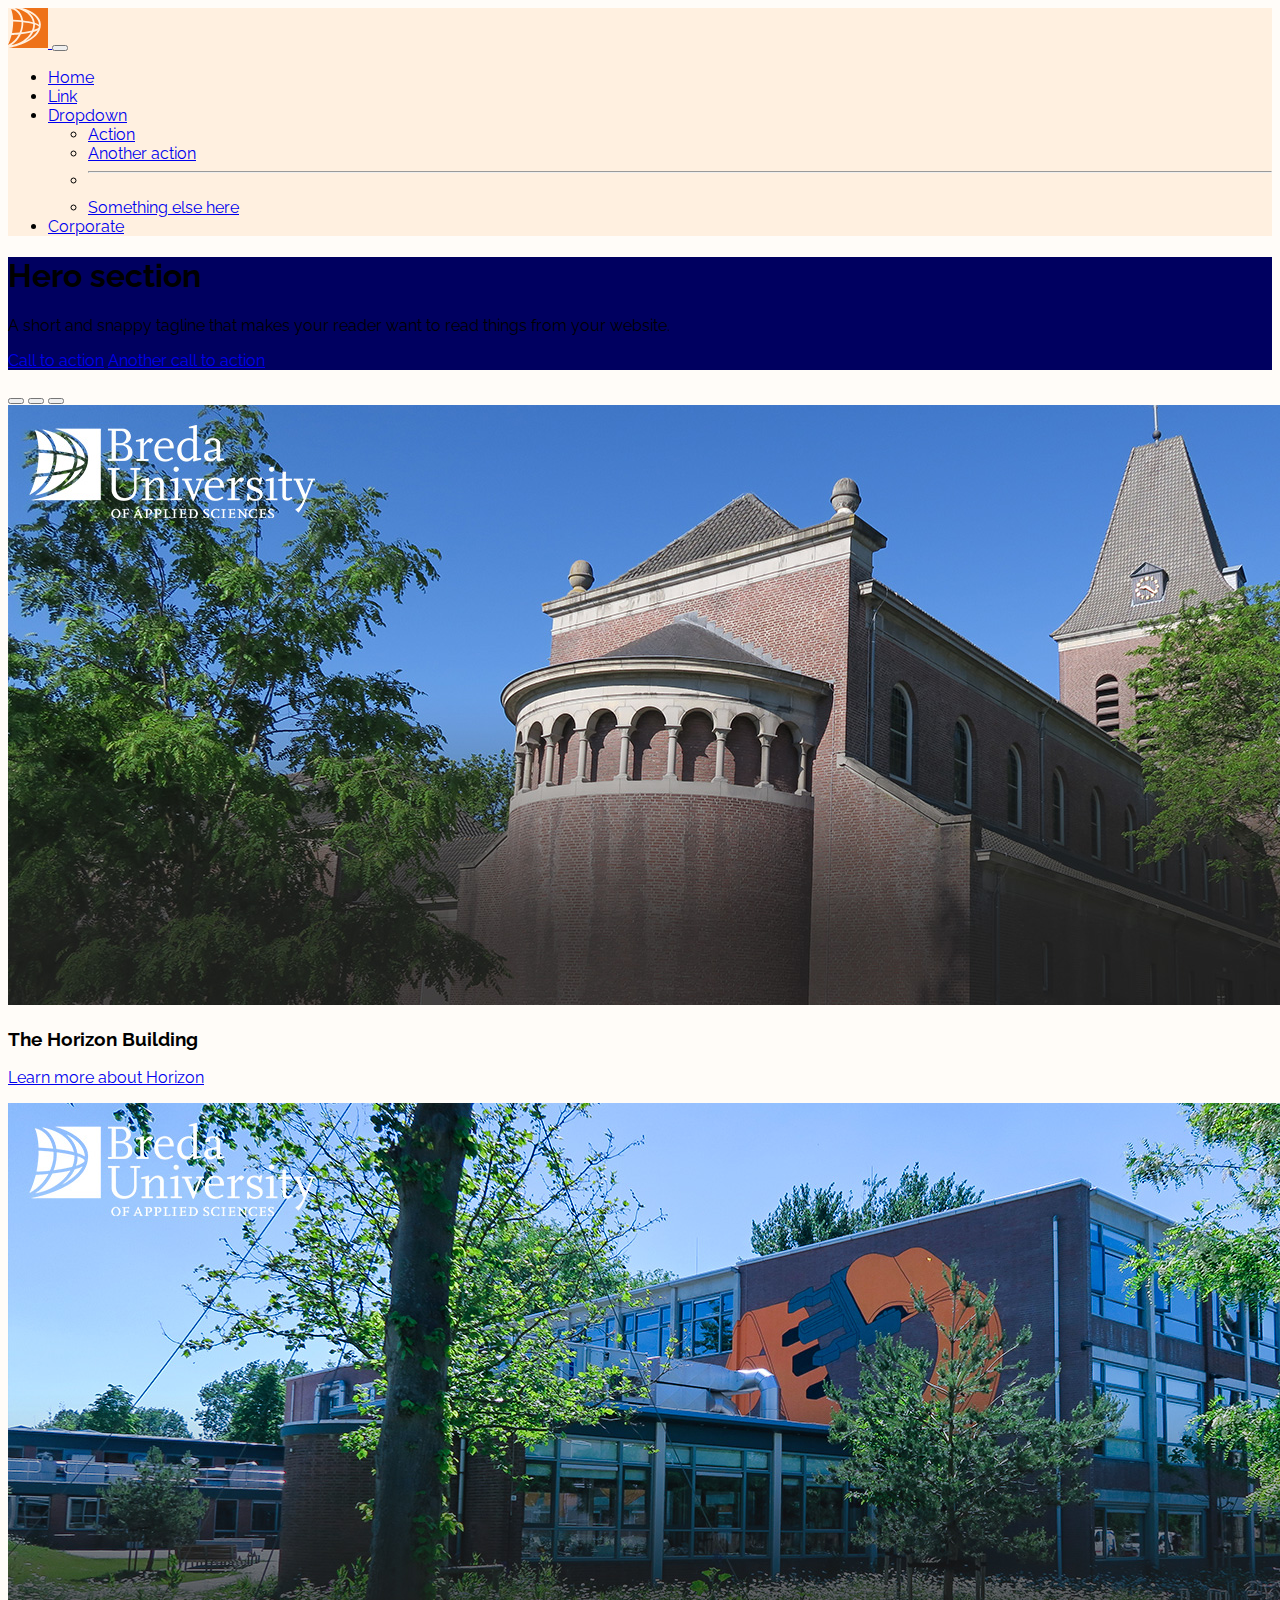
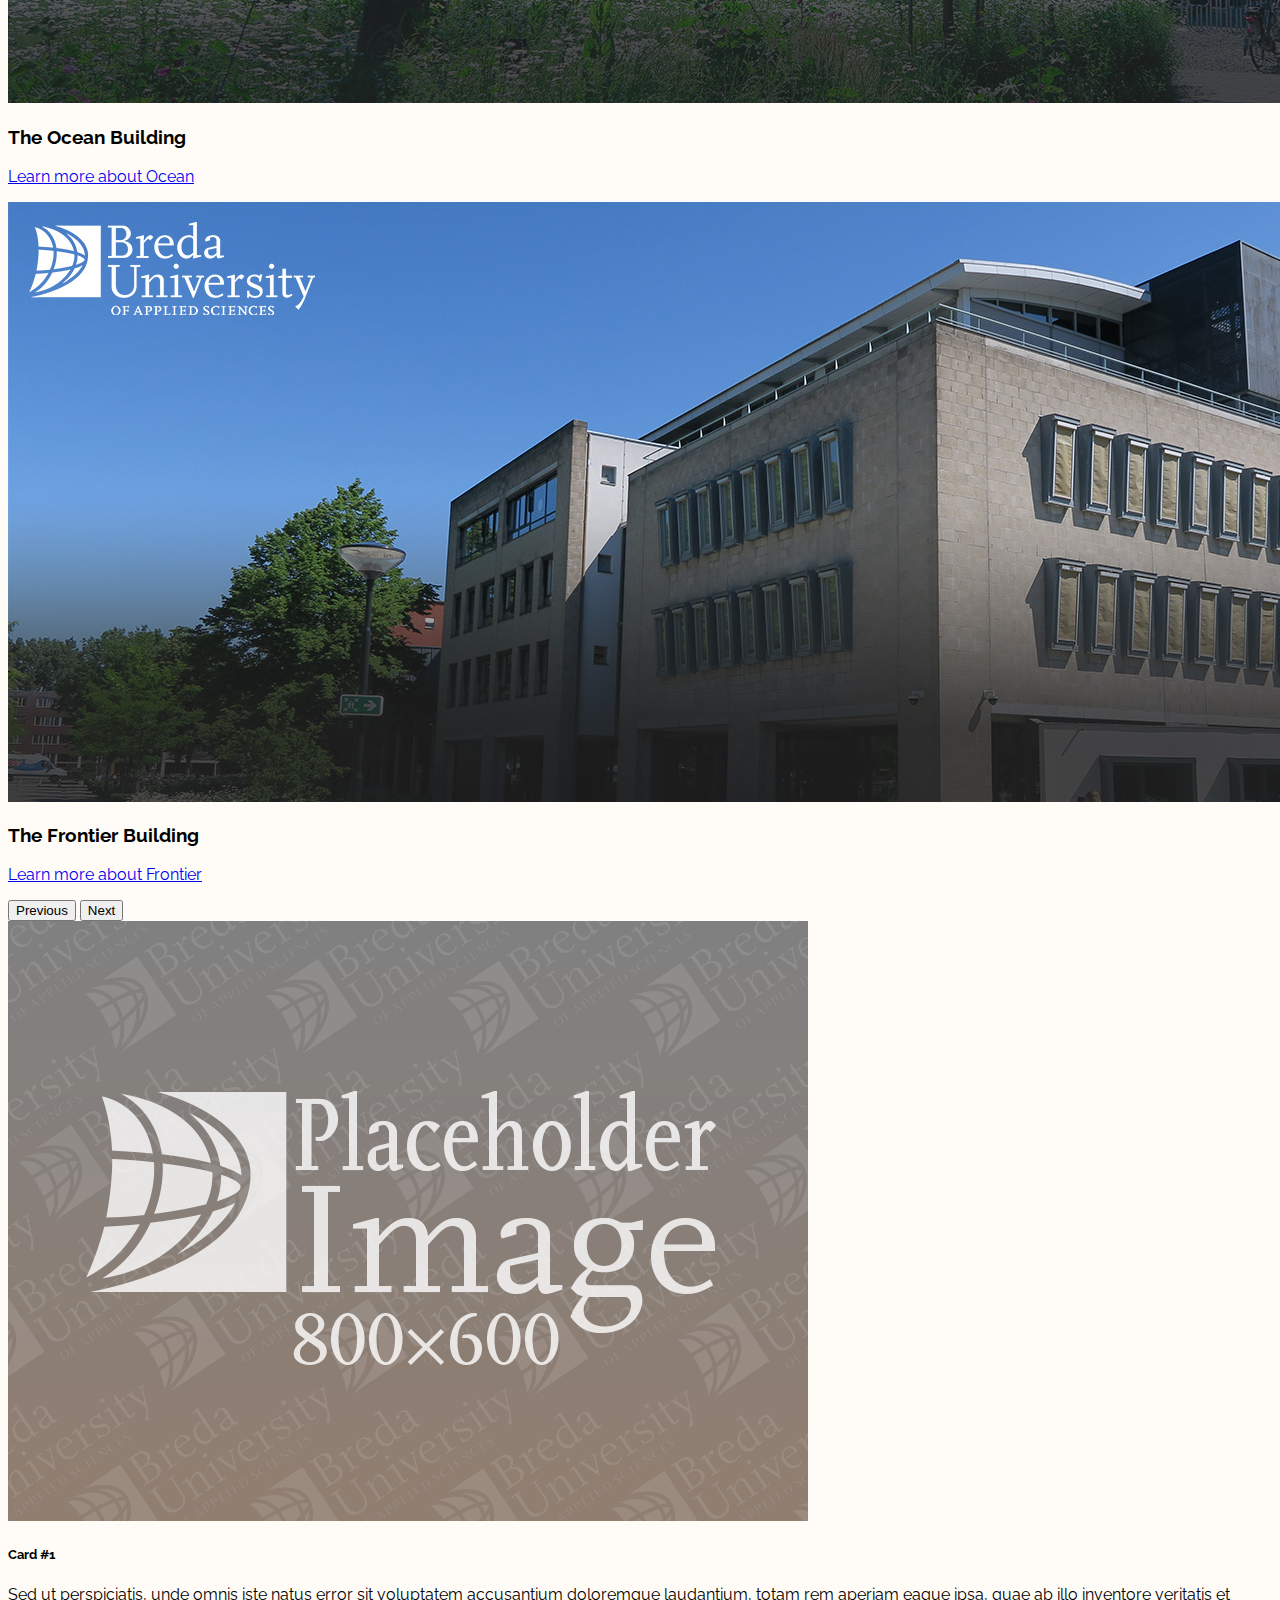
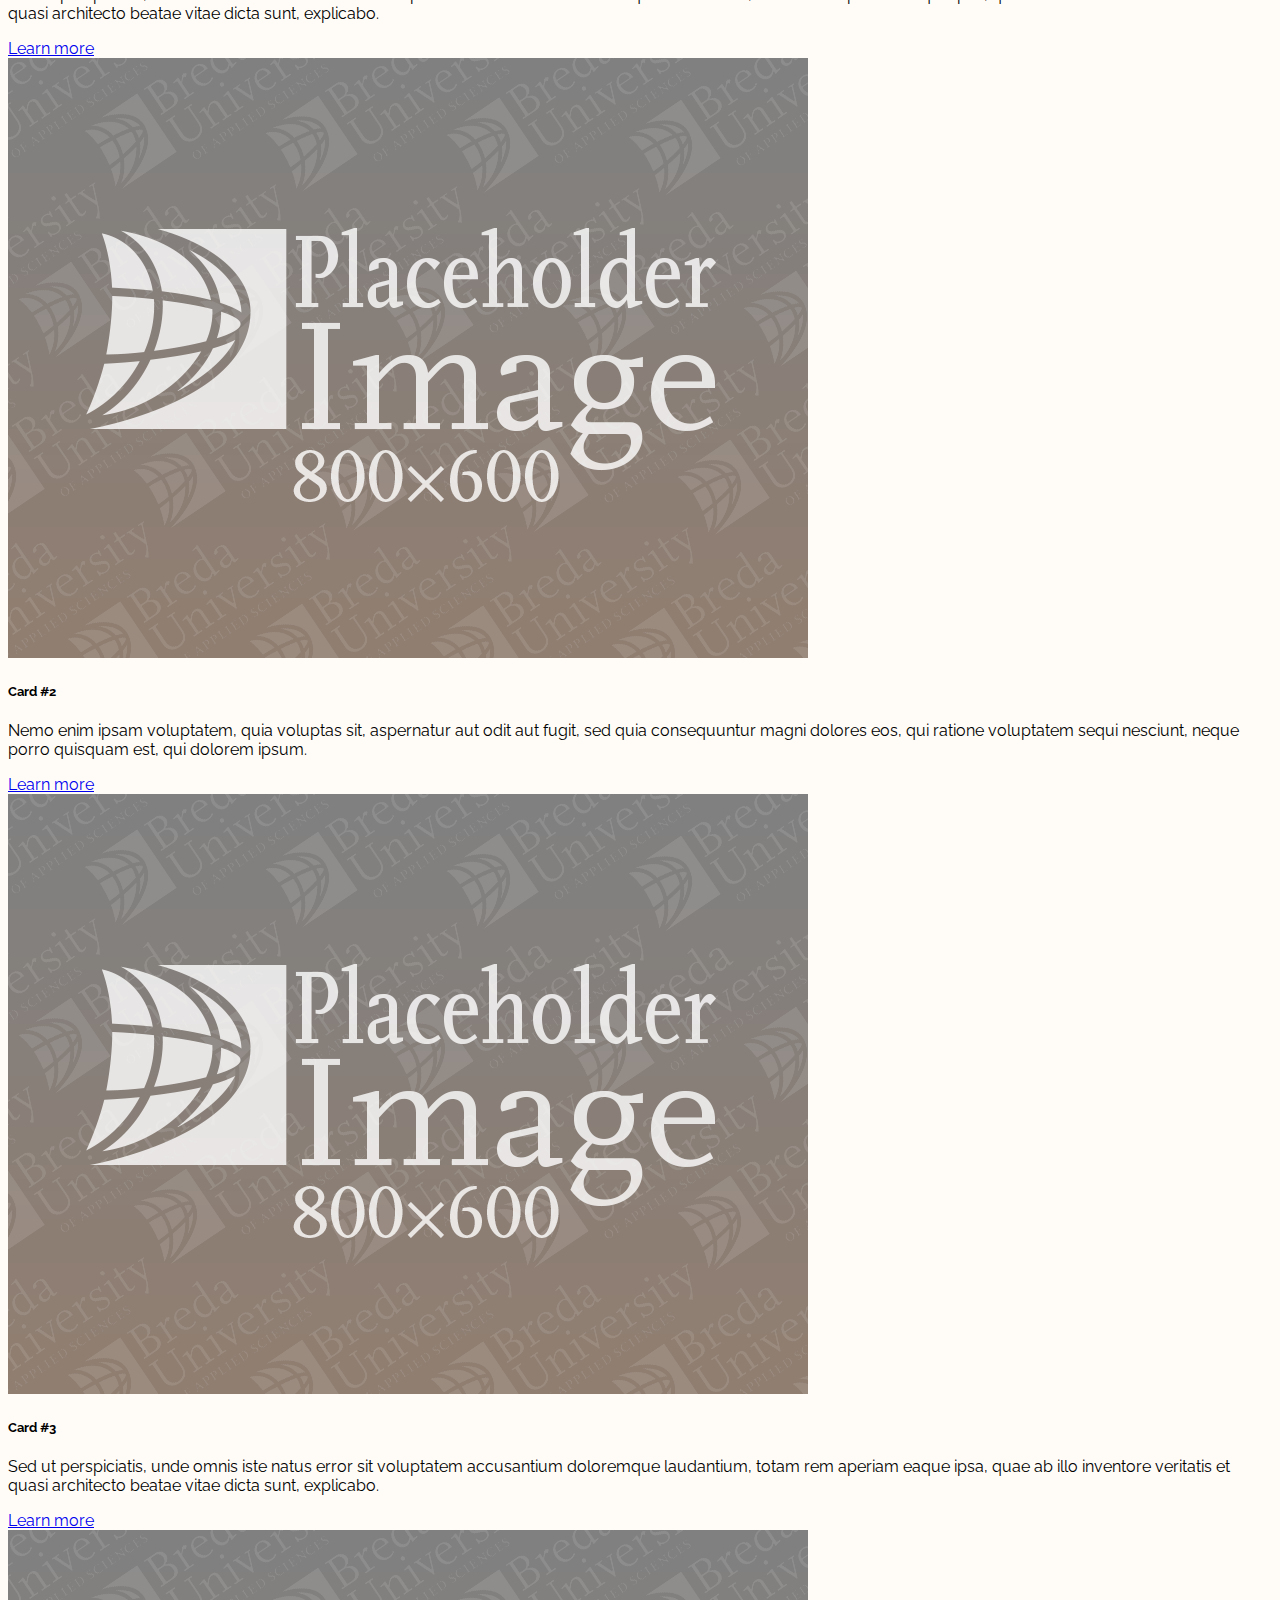
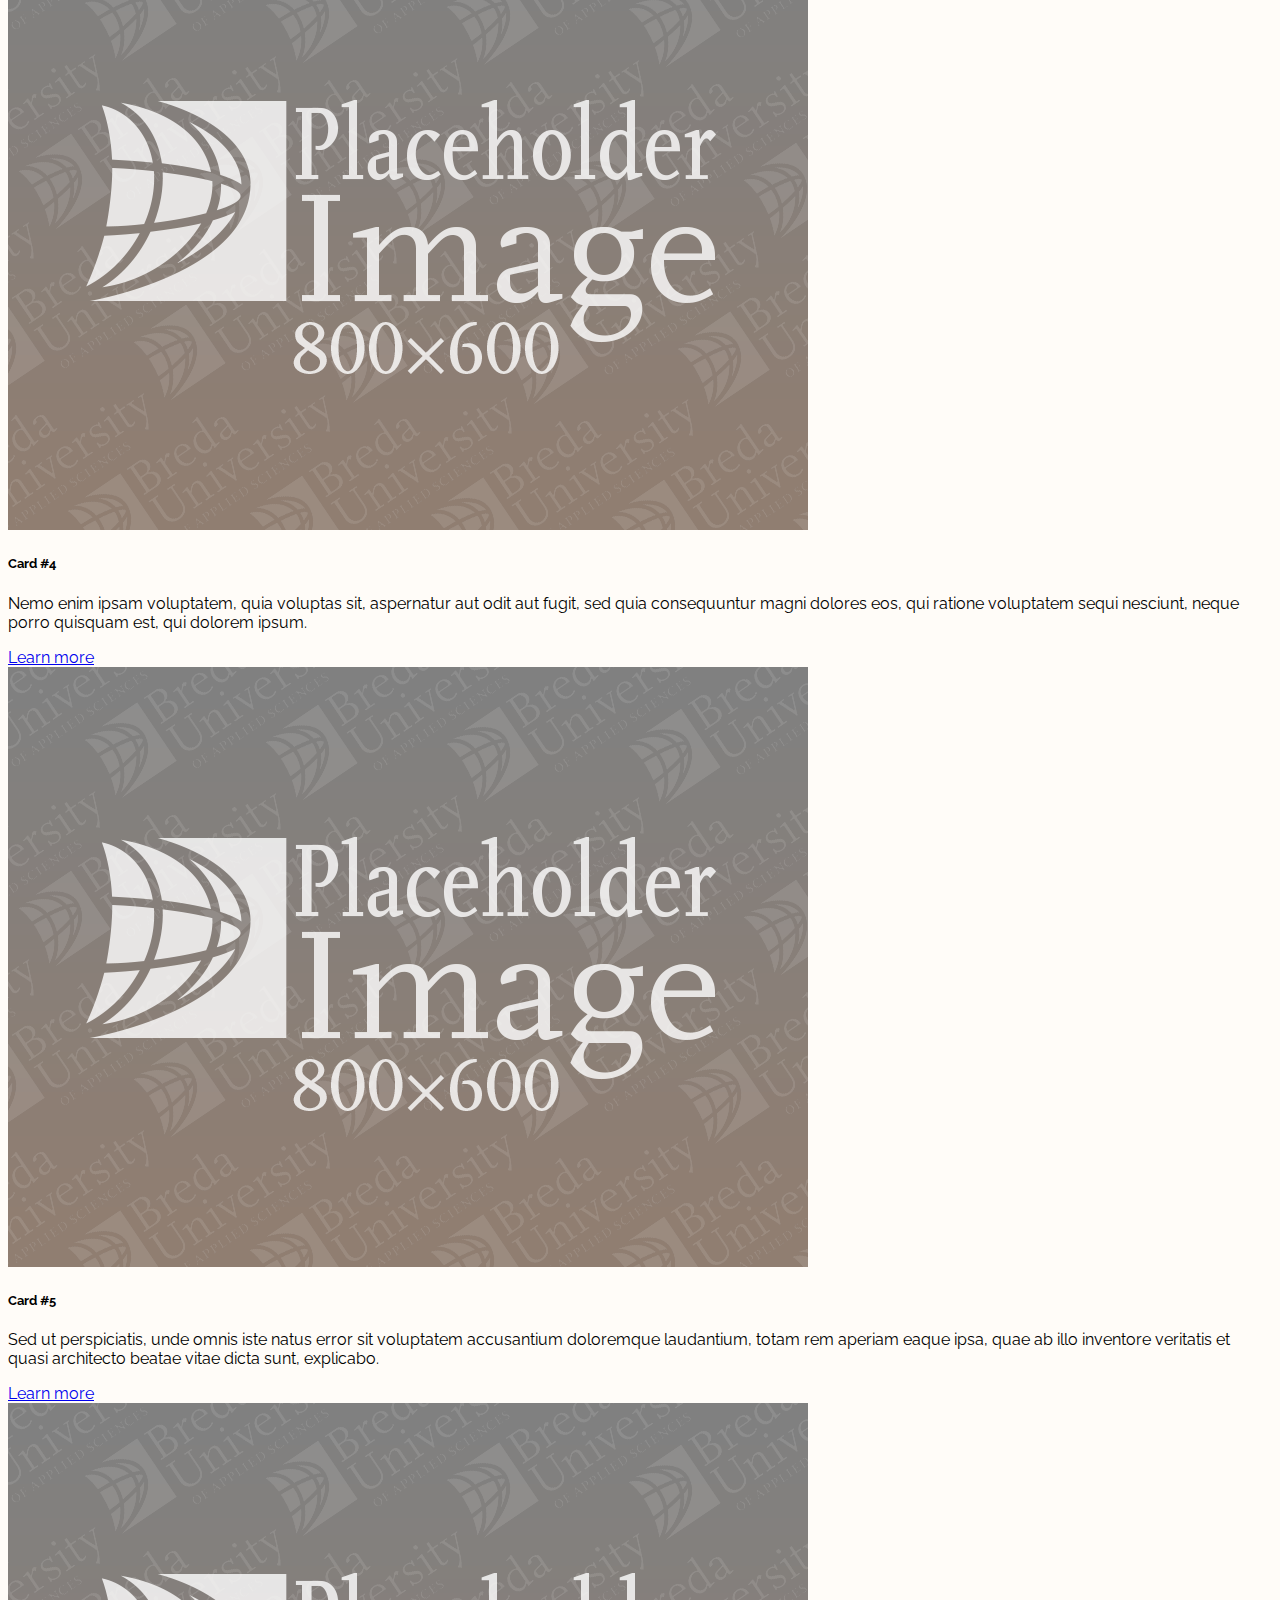
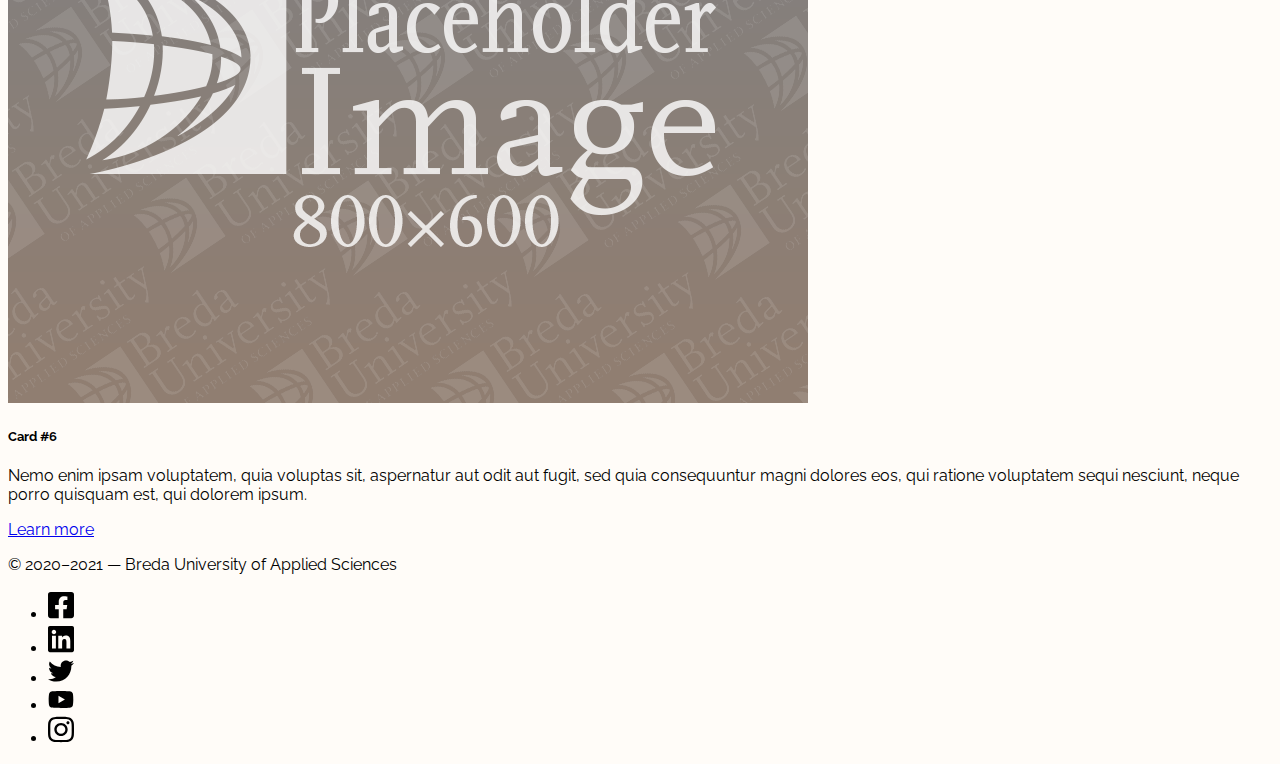
==== index.html @ d0f041ad "Initial commit" ====
<!doctype html>
<html lang="en">
  <head>
    <meta charset="utf-8">
    <meta name="viewport" content="width=device-width, initial-scale=1">

    <!-- Bootstrap CSS -->
    <link href="https://cdn.jsdelivr.net/npm/bootstrap@5.1.1/dist/css/bootstrap.min.css" rel="stylesheet" integrity="sha384-F3w7mX95PdgyTmZZMECAngseQB83DfGTowi0iMjiWaeVhAn4FJkqJByhZMI3AhiU" crossorigin="anonymous">

    <!-- Own Styles -->
    <link rel="stylesheet" href="css/styles.css">

    <!-- Bootstrap Javascript -->
    <script src="https://cdn.jsdelivr.net/npm/bootstrap@5.1.1/dist/js/bootstrap.bundle.min.js" integrity="sha384-/bQdsTh/da6pkI1MST/rWKFNjaCP5gBSY4sEBT38Q/9RBh9AH40zEOg7Hlq2THRZ" crossorigin="anonymous"></script>

    <title>Bootstrap Base Template</title>
  </head>
  <body>

    <!-- Navigation bar, adapted from https://getbootstrap.com/docs/5.1/components/navbar/ -->
    <nav class="navbar navbar-expand-lg navbar-light">
      <div class="container-fluid">
        <a class="navbar-brand" href="#">
          <img src="images/buas-square.svg" width="40" alt="Breda University of Applied Sciences">
        </a>
        <button class="navbar-toggler" type="button" data-bs-toggle="collapse" data-bs-target="#navbarSupportedContent" aria-controls="navbarSupportedContent" aria-expanded="false" aria-label="Toggle navigation">
          <span class="navbar-toggler-icon"></span>
        </button>
        <div class="collapse navbar-collapse" id="navbarSupportedContent">
          <ul class="navbar-nav me-auto mb-2 mb-lg-0">
            <li class="nav-item">
              <a class="nav-link active" aria-current="page" href="#">Home</a>
            </li>
            <li class="nav-item">
              <a class="nav-link" href="#">Link</a>
            </li>
            <li class="nav-item dropdown">
              <a class="nav-link dropdown-toggle" href="#" id="navbarDropdown" role="button" data-bs-toggle="dropdown" aria-expanded="false">
                Dropdown
              </a>
              <ul class="dropdown-menu" aria-labelledby="navbarDropdown">
                <li><a class="dropdown-item" href="#">Action</a></li>
                <li><a class="dropdown-item" href="#">Another action</a></li>
                <li><hr class="dropdown-divider"></li>
                <li><a class="dropdown-item" href="#">Something else here</a></li>
              </ul>
            </li>
            <li class="nav-item">
              <a class="nav-link" href="corporate.html">Corporate</a>
            </li>
          </ul>
        </div>
      </div>
    </nav>
    <!-- End of navigation bar -->


    <!-- Start of section adapted from https://getbootstrap.com/docs/5.1/examples/album/ -->
    <header class="py-2 py-md-4 py-lg-5 text-center container-fluid bg-gradient text-light">
      <div class="row">
        <div class="col-md-8 col-lg-6 mx-auto">
          <h1 class="fw-light">Hero section</h1>
          <p class="lead">A short and snappy tagline that makes your reader want to read things from your website.</p>
          <p>
            <a href="#" class="btn btn-lg btn-warning">Call to action</a>
            <a href="#" class="btn btn-lg btn-danger">Another call to action</a>
          </p>
        </div>
      </div>
    </header>
    <!-- End of hero section -->

    <!-- Start of carrousel, adapted from https://getbootstrap.com/docs/5.1/components/carousel/ -->
    <section class="container-fluid p-0">
      <div id="myCarousel" class="carousel slide" data-bs-ride="carousel">
        <div class="carousel-indicators">
          <button type="button" data-bs-target="#myCarousel" data-bs-slide-to="0" class="active" aria-current="true" aria-label="Slide 1"></button>
          <button type="button" data-bs-target="#myCarousel" data-bs-slide-to="1" aria-label="Slide 2"></button>
          <button type="button" data-bs-target="#myCarousel" data-bs-slide-to="2" aria-label="Slide 3"></button>
        </div>
        <div class="carousel-inner">
          <div class="carousel-item active">
            <img src="images/slide-1.jpg" class="d-block mx-auto w-100" alt="...">
            <div class="carousel-caption">
              <h3 class="d-none d-md-block">The Horizon Building</h3>
              <p>
                <a href="#" class="btn btn-outline-light my-md-2">Learn more<span class="d-inline d-md-none"> about Horizon</span></a>
              </p>
            </div>
          </div>
          <div class="carousel-item">
            <img src="images/slide-2.jpg" class="d-block mx-auto w-100" alt="...">
            <div class="carousel-caption">
              <h3 class="d-none d-md-block">The Ocean Building</h3>
              <p>
                <a href="#" class="btn btn-outline-light my-md-2">Learn more<span class="d-inline d-md-none"> about Ocean</span></a>
              </p>
            </div>
          </div>
          <div class="carousel-item">
            <img src="images/slide-3.jpg" class="d-block mx-auto w-100" alt="...">
            <div class="carousel-caption">
              <h3 class="d-none d-md-block">The Frontier Building</h3>
              <p>
                <a href="#" class="btn btn-outline-light my-md-2">Learn more<span class="d-inline d-md-none"> about Frontier</span></a>
              </p>
            </div>
          </div>
        </div>
        <button class="carousel-control-prev" type="button" data-bs-target="#myCarousel" data-bs-slide="prev">
          <span class="carousel-control-prev-icon" aria-hidden="true"></span>
          <span class="visually-hidden">Previous</span>
        </button>
        <button class="carousel-control-next" type="button" data-bs-target="#myCarousel" data-bs-slide="next">
          <span class="carousel-control-next-icon" aria-hidden="true"></span>
          <span class="visually-hidden">Next</span>
        </button>
      </div>
    </section>
    <!-- End of carrousel -->

    <!-- A grid with cards
      Learn about grids at: https://getbootstrap.com/docs/5.1/layout/grid/
      Learn about cards at: https://getbootstrap.com/docs/5.1/components/card/
    -->
    <main class="container py-4">
      <div class="row g-3 justify-content-evenly">

        <!-- Card #1 -->
        <div class="col-sm-6 col-lg-4 col-xl-3">
          <div class="card shadow h-100">
            <img class="img-fluid" src="images/placeholder.png" alt="Placeholder Image">
            <div class="card-body">
              <h5 class="card-title">Card #1</h5>
              <p class="card-text">Sed ut perspiciatis, unde omnis iste natus error sit voluptatem accusantium doloremque laudantium, totam rem aperiam eaque ipsa, quae ab illo inventore veritatis et quasi architecto beatae vitae dicta sunt, explicabo.</p>
            </div>
            <div class="card-footer p-2 text-end">
              <a href="#" class="btn btn-primary">Learn more</a>
            </div>
          </div>
        </div>

        <!-- Card #2 -->
        <div class="col-sm-6 col-lg-4 col-xl-3">
          <div class="card shadow h-100">
            <img class="img-fluid" src="images/placeholder.png" alt="Placeholder Image">
            <div class="card-body">
              <h5 class="card-title">Card #2</h5>
              <p class="card-text">Nemo enim ipsam voluptatem, quia voluptas sit, aspernatur aut odit aut fugit, sed quia consequuntur magni dolores eos, qui ratione voluptatem sequi nesciunt, neque porro quisquam est, qui dolorem ipsum.</p>
            </div>
            <div class="card-footer p-2 text-end">
              <a href="#" class="btn btn-primary">Learn more</a>
            </div>
          </div>
        </div>

        <!-- Card #3 -->
        <div class="col-sm-6 col-lg-4 col-xl-3">
          <div class="card shadow h-100">
            <img class="img-fluid" src="images/placeholder.png" alt="Placeholder Image">
            <div class="card-body">
              <h5 class="card-title">Card #3</h5>
              <p class="card-text">Sed ut perspiciatis, unde omnis iste natus error sit voluptatem accusantium doloremque laudantium, totam rem aperiam eaque ipsa, quae ab illo inventore veritatis et quasi architecto beatae vitae dicta sunt, explicabo.</p>
            </div>
            <div class="card-footer p-2 text-end">
              <a href="#" class="btn btn-primary">Learn more</a>
            </div>
          </div>
        </div>

        <!-- Card #4 -->
        <div class="col-sm-6 col-lg-4 col-xl-3">
          <div class="card shadow h-100">
            <img class="img-fluid" src="images/placeholder.png" alt="Placeholder Image">
            <div class="card-body">
              <h5 class="card-title">Card #4</h5>
              <p class="card-text">Nemo enim ipsam voluptatem, quia voluptas sit, aspernatur aut odit aut fugit, sed quia consequuntur magni dolores eos, qui ratione voluptatem sequi nesciunt, neque porro quisquam est, qui dolorem ipsum.</p>
            </div>
            <div class="card-footer p-2 text-end">
              <a href="#" class="btn btn-primary">Learn more</a>
            </div>
          </div>
        </div>

        <!-- Card #5 -->
        <div class="col-sm-6 col-lg-4 col-xl-3">
          <div class="card shadow h-100">
            <img class="img-fluid" src="images/placeholder.png" alt="Placeholder Image">
            <div class="card-body">
              <h5 class="card-title">Card #5</h5>
              <p class="card-text">Sed ut perspiciatis, unde omnis iste natus error sit voluptatem accusantium doloremque laudantium, totam rem aperiam eaque ipsa, quae ab illo inventore veritatis et quasi architecto beatae vitae dicta sunt, explicabo.</p>
            </div>
            <div class="card-footer p-2 text-end">
              <a href="#" class="btn btn-primary">Learn more</a>
            </div>
          </div>
        </div>

        <!-- Card #6 -->
        <div class="col-sm-6 col-lg-4 col-xl-3">
          <div class="card shadow h-100">
            <img class="img-fluid" src="images/placeholder.png" alt="Placeholder Image">
            <div class="card-body">
              <h5 class="card-title">Card #6</h5>
              <p class="card-text">Nemo enim ipsam voluptatem, quia voluptas sit, aspernatur aut odit aut fugit, sed quia consequuntur magni dolores eos, qui ratione voluptatem sequi nesciunt, neque porro quisquam est, qui dolorem ipsum.</p>
            </div>
            <div class="card-footer p-2 text-end">
              <a href="#" class="btn btn-primary">Learn more</a>
            </div>
          </div>
        </div>

        <!-- That was the last card -->

      </div>
    </main>
    <!-- End of the grid with cards -->

    <!-- A footer with socials -->
    <footer class="shadow-lg mt-5 py-4 bg-body">
      <div class="container d-flex justify-content-between align-items-center">
        <p>
          © 2020&ndash;2021 &mdash; Breda University of Applied Sciences
        </p>
        <ul class="list-unstyled d-flex align-items-center opacity-75">
          <li>
            <a href="https://www.facebook.com/bredauniversityas" target="_blank">
              <img class="m-2" src="images/facebook.svg" alt="Follow us on" width="26">
            </a>
          </li>
          <li>
            <a href="https://www.linkedin.com/school/bredauniversityas/" target="_blank">
              <img class="m-2" src="images/linkedin.svg" alt="Follow us on LinkedIn" width="26">
            </a>
          </li>
          <li>
            <a href="https://twitter.com/bredauas" target="_blank">
              <img class="m-2" src="images/twitter.svg" alt="Follow us on Twitter" width="26">
            </a>
          </li>
          <li>
            <a href="https://www.youtube.com/BredaUniversityofAppliedSciences" target="_blank">
              <img class="m-2" src="images/youtube.svg" alt="Follow us on YouTube" width="26">
            </a>
          </li>
          <li>
            <a href="https://www.instagram.com/bredauniversityas/" target="_blank">
              <img class="m-2" src="images/instagram.svg" alt="Follow us on Instagram" width="26">
            </a>
          </li>
        </ul>
      </div>
    </footer>
    <!-- End of the grid -->

  </body>
</html>
---- css/styles.css ----
/* Importing a Google Font */

@import url('https://fonts.googleapis.com/css2?family=Raleway:ital,wght@0,300;0,400;0,500&display=swap');

/* Changing the main font and background colour */

body {
	font-family: Raleway, sans-serif;
	background-color: #fffcf8;
}

/* Changing the background colour for the header */

header {
	background-color: #000060;
}

/* Changing the background color for the navigation bar */

.navbar {
	background-color: #fff0e0;
}

/* Effect on social media buttons */

footer a:hover {
	opacity: .5;
}
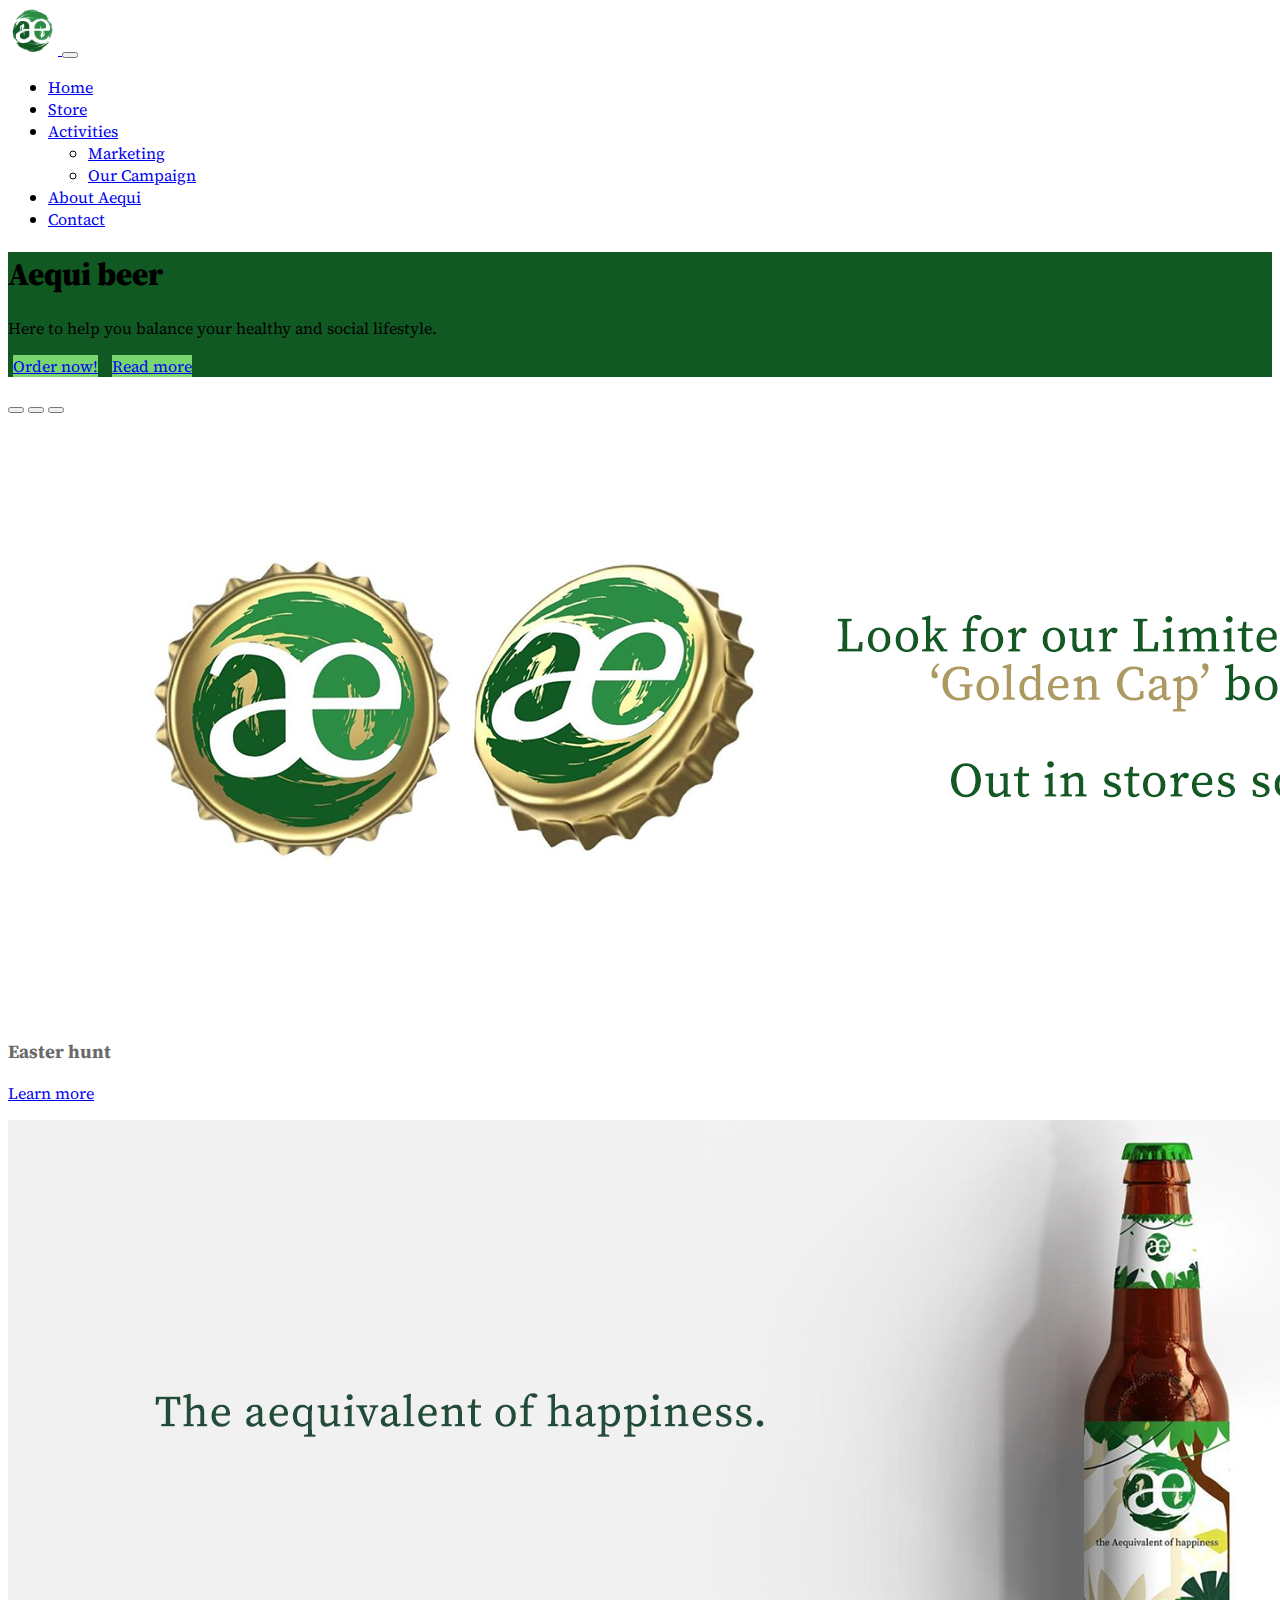
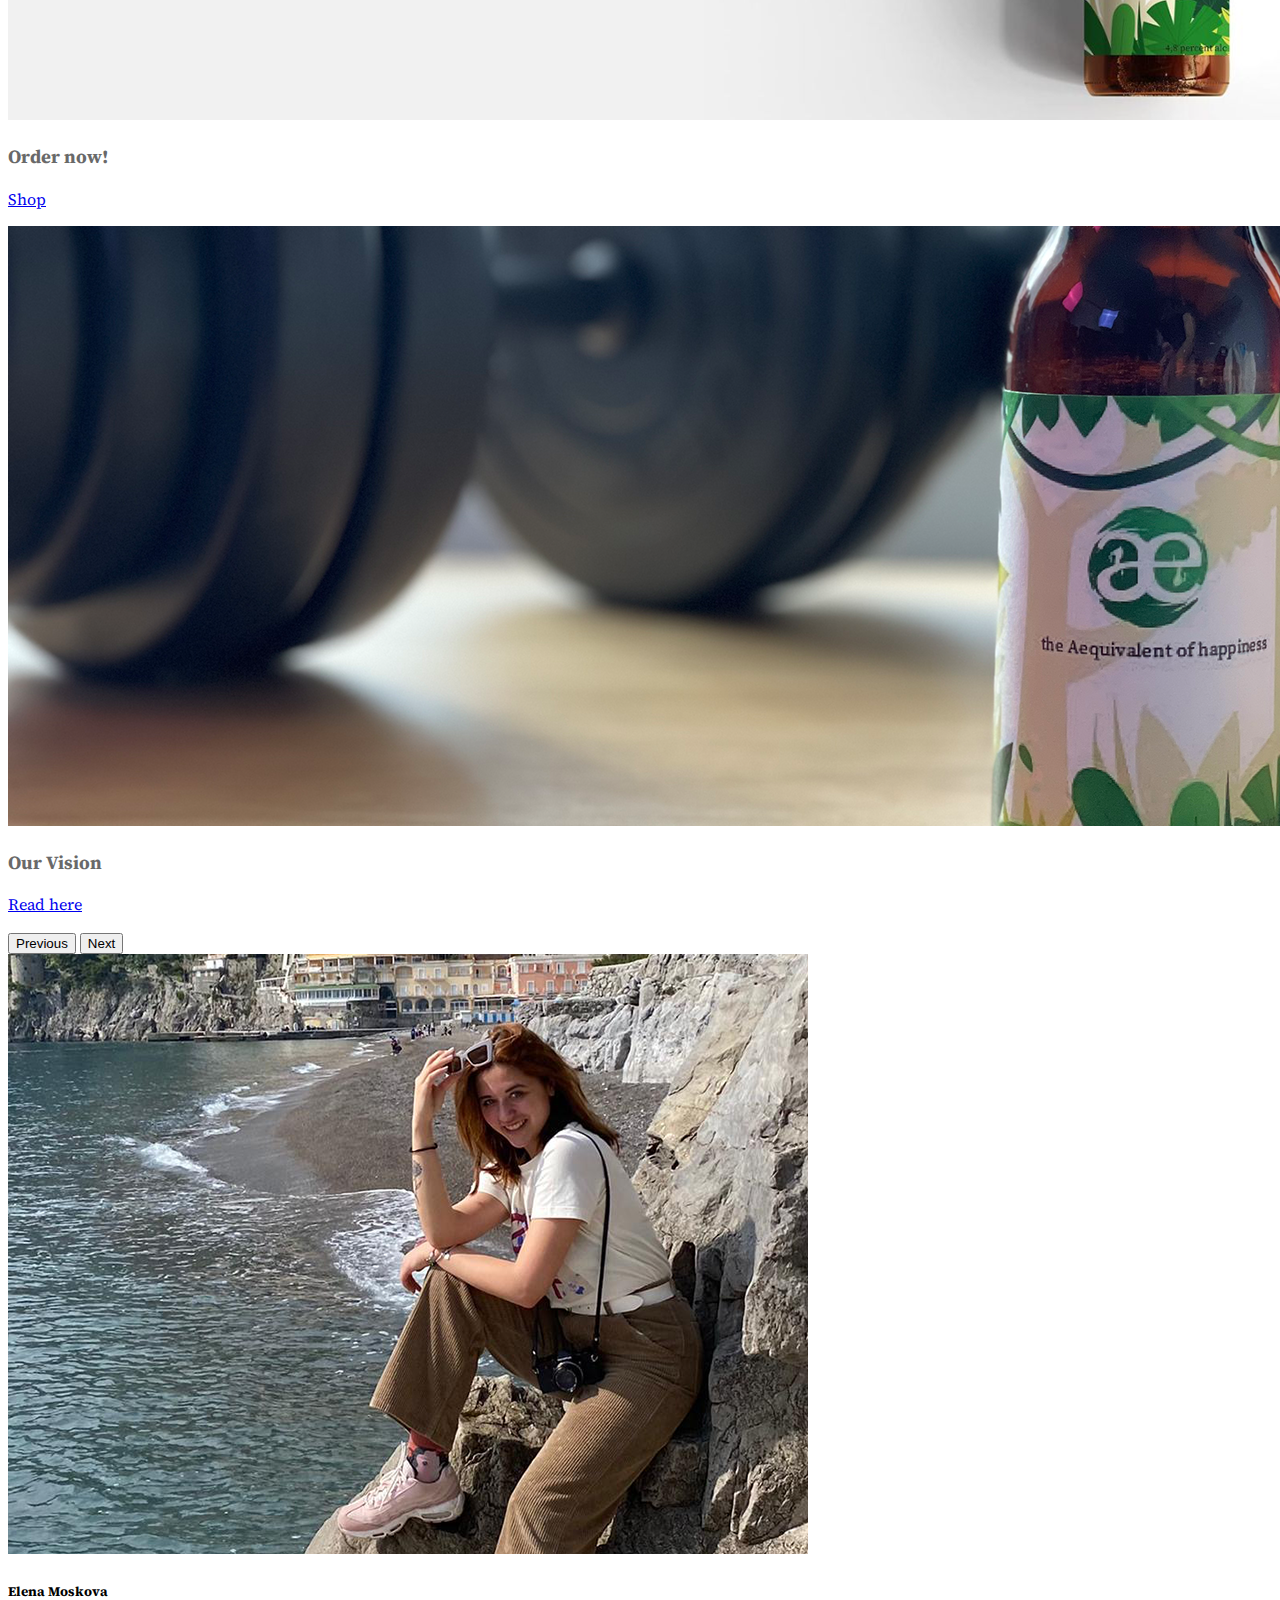
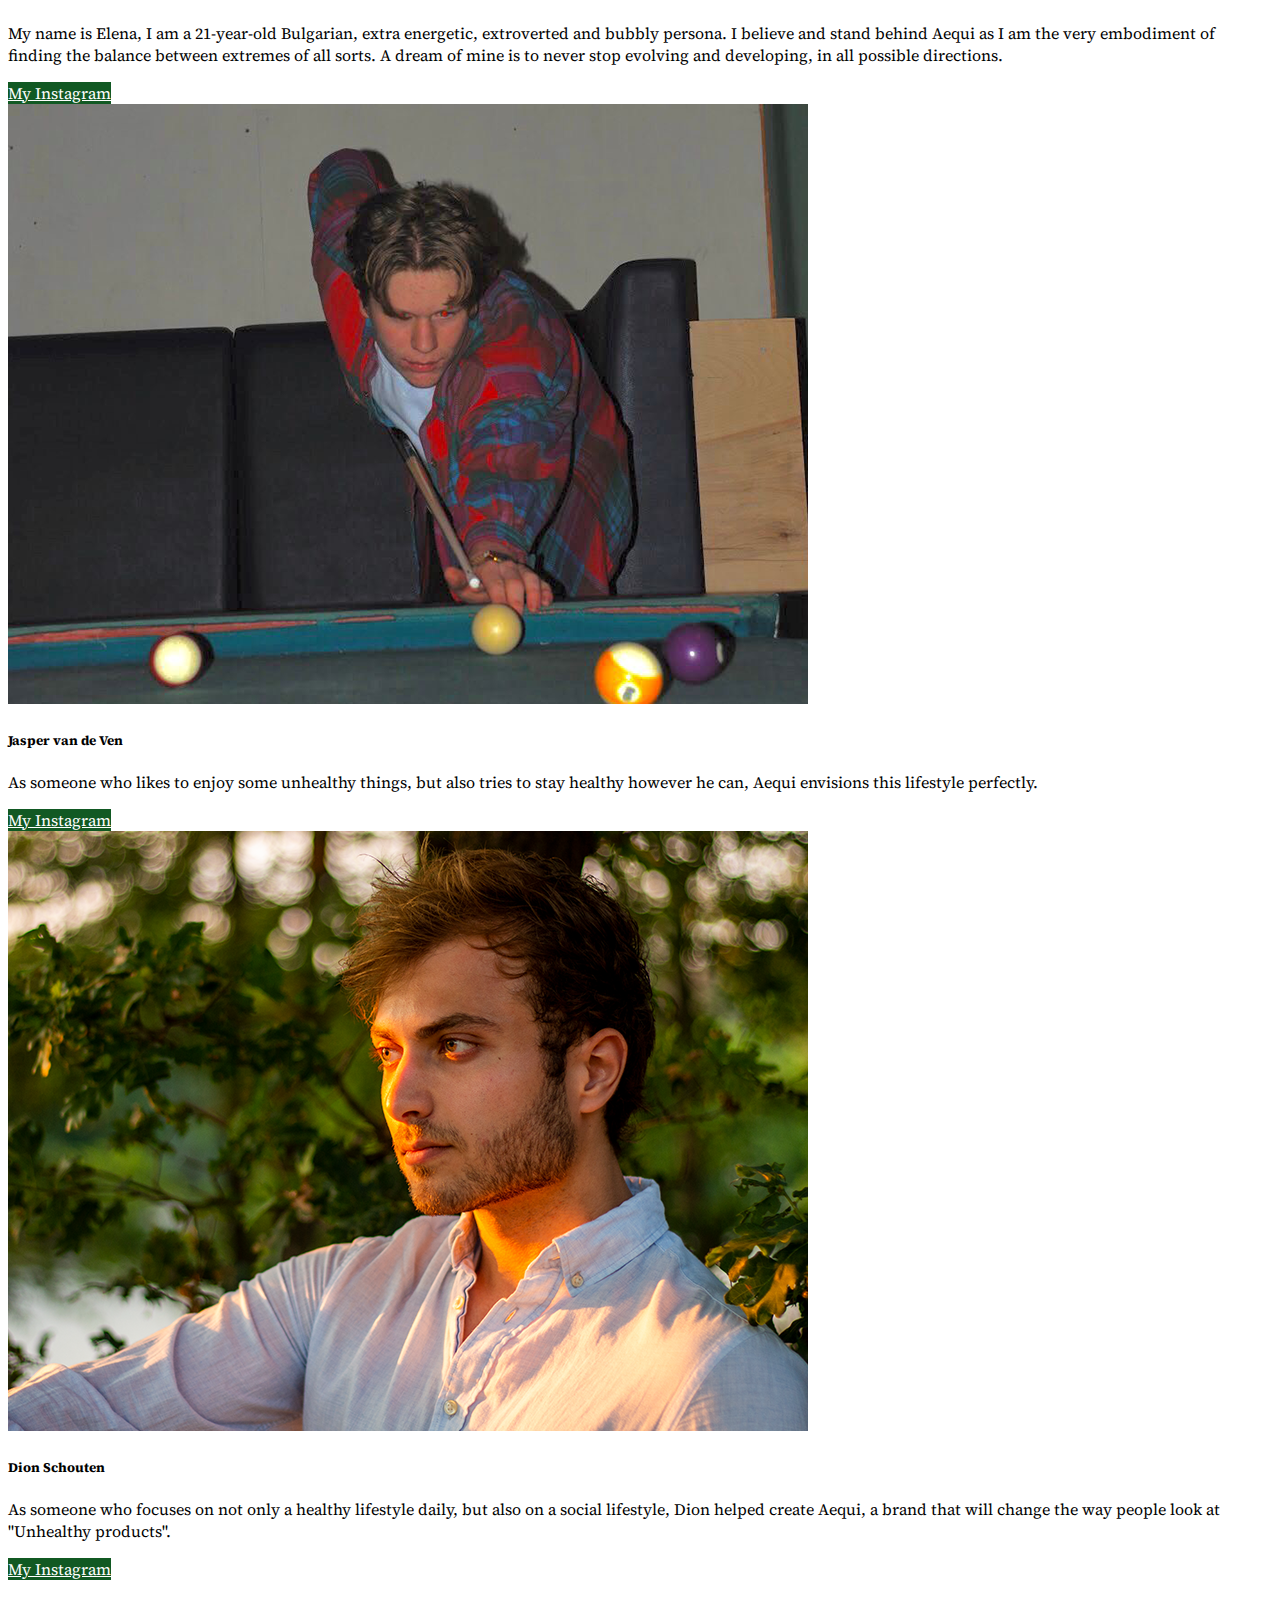
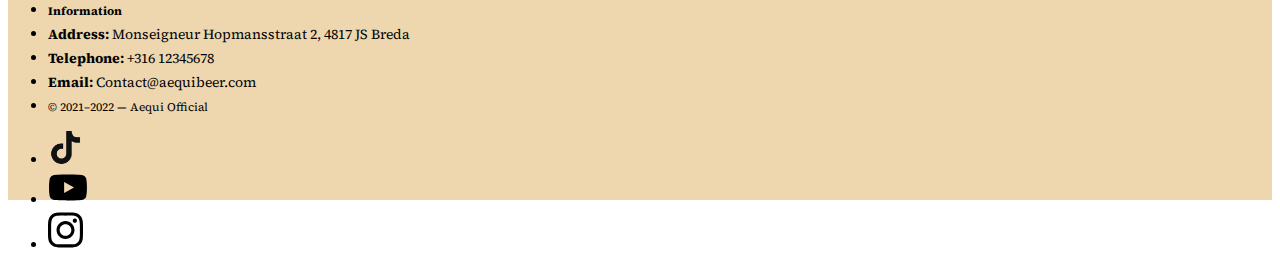
==== commit d6d89862: "fixed error line 194" ====
--- a/index.html
+++ b/index.html
@@ -9,6 +9,11 @@
 
     <!-- Own Styles -->
     <link rel="stylesheet" href="css/styles.css">
+	  
+	  <!-- Google fonts -->
+	  <link rel="preconnect" href="https://fonts.googleapis.com">
+	  <link rel="preconnect" href="https://fonts.gstatic.com" crossorigin>
+	  <link href="https://fonts.googleapis.com/css2?family=Source+Serif+Pro:ital,wght@0,200;0,300;0,400;0,600;0,700;0,900;1,200;1,300;1,400;1,600;1,700;1,900&display=swap" rel="stylesheet">
 
     <!-- Bootstrap Javascript -->
     <script src="https://cdn.jsdelivr.net/npm/bootstrap@5.1.1/dist/js/bootstrap.bundle.min.js" integrity="sha384-/bQdsTh/da6pkI1MST/rWKFNjaCP5gBSY4sEBT38Q/9RBh9AH40zEOg7Hlq2THRZ" crossorigin="anonymous"></script>
@@ -21,7 +26,7 @@
     <nav class="navbar navbar-expand-lg navbar-light">
       <div class="container-fluid">
         <a class="navbar-brand" href="#">
-          <img src="images/buas-square.svg" width="40" alt="Breda University of Applied Sciences">
+          <img src="images/aequi-new-logo.png" width="50" alt="Aequi Logo">
         </a>
         <button class="navbar-toggler" type="button" data-bs-toggle="collapse" data-bs-target="#navbarSupportedContent" aria-controls="navbarSupportedContent" aria-expanded="false" aria-label="Toggle navigation">
           <span class="navbar-toggler-icon"></span>
@@ -29,24 +34,25 @@
         <div class="collapse navbar-collapse" id="navbarSupportedContent">
           <ul class="navbar-nav me-auto mb-2 mb-lg-0">
             <li class="nav-item">
-              <a class="nav-link active" aria-current="page" href="#">Home</a>
+              <a class="nav-link active nav-words" aria-current="page" href="index.html">Home</a>
             </li>
             <li class="nav-item">
-              <a class="nav-link" href="#">Link</a>
-            </li>
-            <li class="nav-item dropdown">
+              <a class="nav-link nav-words" href="store.html">Store</a>
+            </li>
+            <li class="nav-item dropdown nav-words">
               <a class="nav-link dropdown-toggle" href="#" id="navbarDropdown" role="button" data-bs-toggle="dropdown" aria-expanded="false">
-                Dropdown
+                Activities
               </a>
               <ul class="dropdown-menu" aria-labelledby="navbarDropdown">
-                <li><a class="dropdown-item" href="#">Action</a></li>
-                <li><a class="dropdown-item" href="#">Another action</a></li>
-                <li><hr class="dropdown-divider"></li>
-                <li><a class="dropdown-item" href="#">Something else here</a></li>
+                <li><a class="dropdown-item nav-words" href="marketing.html">Marketing</a></li>
+                <li><a class="dropdown-item nav-words" href="campaign.html">Our Campaign</a></li>
               </ul>
             </li>
             <li class="nav-item">
-              <a class="nav-link" href="corporate.html">Corporate</a>
+              <a class="nav-link nav-words" href="corporate.html">About Aequi</a>
+            </li>
+			  <li class="nav-item">
+              <a class="nav-link nav-words" href="contact.html">Contact</a>
             </li>
           </ul>
         </div>
@@ -59,11 +65,11 @@
     <header class="py-2 py-md-4 py-lg-5 text-center container-fluid bg-gradient text-light">
       <div class="row">
         <div class="col-md-8 col-lg-6 mx-auto">
-          <h1 class="fw-light">Hero section</h1>
-          <p class="lead">A short and snappy tagline that makes your reader want to read things from your website.</p>
+			<h1 class="fw"><strong> Aequi beer </strong></h1>
+          <p class="lead">Here to help you balance your healthy and social lifestyle.</p>
           <p>
-            <a href="#" class="btn btn-lg btn-warning">Call to action</a>
-            <a href="#" class="btn btn-lg btn-danger">Another call to action</a>
+            <a href="store.html" class="btn btn1 btn-lg">Order now!</a>
+            <a href="corporate.html" class="btn btn1 btn-lg">Read more</a>
           </p>
         </div>
       </div>
@@ -72,7 +78,7 @@
 
     <!-- Start of carrousel, adapted from https://getbootstrap.com/docs/5.1/components/carousel/ -->
     <section class="container-fluid p-0">
-      <div id="myCarousel" class="carousel slide" data-bs-ride="carousel">
+      <div id="myCarousel" class="carousel carousel-dark slide" data-bs-ride="carousel">
         <div class="carousel-indicators">
           <button type="button" data-bs-target="#myCarousel" data-bs-slide-to="0" class="active" aria-current="true" aria-label="Slide 1"></button>
           <button type="button" data-bs-target="#myCarousel" data-bs-slide-to="1" aria-label="Slide 2"></button>
@@ -80,30 +86,36 @@
         </div>
         <div class="carousel-inner">
           <div class="carousel-item active">
-            <img src="images/slide-1.jpg" class="d-block mx-auto w-100" alt="...">
+            <img src="images/golden-caps-1600x600.png" class="d-block mx-auto w-100" alt="gold caps">
             <div class="carousel-caption">
-              <h3 class="d-none d-md-block">The Horizon Building</h3>
+             <h3 class="action d-none d-md-block">Easter hunt</h3>
+		      <div class="d-none d-md-block">
               <p>
-                <a href="#" class="btn btn-outline-light my-md-2">Learn more<span class="d-inline d-md-none"> about Horizon</span></a>
+                <a href="https://www.instagram.com/p/CcBWAADDDeg/" class="btn btn-outline-secondary my-md-2">Learn more</a>
               </p>
+			 </div>
             </div>
           </div>
           <div class="carousel-item">
-            <img src="images/slide-2.jpg" class="d-block mx-auto w-100" alt="...">
+            <img src="images/demo-and-prototype-1600x600.png" class="d-block mx-auto w-100" alt="bottle">
             <div class="carousel-caption">
-              <h3 class="d-none d-md-block">The Ocean Building</h3>
-              <p>
-                <a href="#" class="btn btn-outline-light my-md-2">Learn more<span class="d-inline d-md-none"> about Ocean</span></a>
+              <h3 class="action d-none d-md-block">Order now!</h3>
+			   <div class="d-none d-md-block">
+                 <p>
+                <a href="store.html" class="btn btn-outline-secondary my-md-2">Shop</a>
+                </p>
+			  </div>
+            </div>
+          </div>
+          <div class="carousel-item">
+            <img src="images/beer-with-dumbbells-1600x600.png" class="d-block mx-auto w-100" alt="weights">
+            <div class="carousel-caption">
+              <h3 class="action d-none d-md-block">Our Vision</h3>
+			   <div class="d-none d-md-block">
+                <p>
+                <a href="corporate.html" class="btn btn-outline-secondary my-md-2">Read here</a>
               </p>
-            </div>
-          </div>
-          <div class="carousel-item">
-            <img src="images/slide-3.jpg" class="d-block mx-auto w-100" alt="...">
-            <div class="carousel-caption">
-              <h3 class="d-none d-md-block">The Frontier Building</h3>
-              <p>
-                <a href="#" class="btn btn-outline-light my-md-2">Learn more<span class="d-inline d-md-none"> about Frontier</span></a>
-              </p>
+			 </div>
             </div>
           </div>
         </div>
@@ -129,13 +141,13 @@
         <!-- Card #1 -->
         <div class="col-sm-6 col-lg-4 col-xl-3">
           <div class="card shadow h-100">
-            <img class="img-fluid" src="images/placeholder.png" alt="Placeholder Image">
+            <img class="img-fluid" src="images/elena-testimonial.png" alt="Image Elena">
             <div class="card-body">
-              <h5 class="card-title">Card #1</h5>
-              <p class="card-text">Sed ut perspiciatis, unde omnis iste natus error sit voluptatem accusantium doloremque laudantium, totam rem aperiam eaque ipsa, quae ab illo inventore veritatis et quasi architecto beatae vitae dicta sunt, explicabo.</p>
+              <h5 class="card-title fw-bold">Elena Moskova</h5>
+             	 <p class="card-text">My name is Elena, I am a 21-year-old Bulgarian, extra energetic, extroverted and bubbly persona.  I believe and stand behind Aequi as I am the very embodiment of finding the balance between extremes of all sorts. A dream of mine is to never stop evolving and developing, in all possible directions.</p>
             </div>
             <div class="card-footer p-2 text-end">
-              <a href="#" class="btn btn-primary">Learn more</a>
+              <a href="https://www.instagram.com/oof.elenaa/" class="btn btn3">My Instagram</a>
             </div>
           </div>
         </div>
@@ -143,13 +155,13 @@
         <!-- Card #2 -->
         <div class="col-sm-6 col-lg-4 col-xl-3">
           <div class="card shadow h-100">
-            <img class="img-fluid" src="images/placeholder.png" alt="Placeholder Image">
+            <img class="img-fluid" src="images/jasper-testimonial.png" alt="Image Jasper">
             <div class="card-body">
-              <h5 class="card-title">Card #2</h5>
-              <p class="card-text">Nemo enim ipsam voluptatem, quia voluptas sit, aspernatur aut odit aut fugit, sed quia consequuntur magni dolores eos, qui ratione voluptatem sequi nesciunt, neque porro quisquam est, qui dolorem ipsum.</p>
+              <h5 class="card-title fw-bold">Jasper van de Ven</h5>
+             	 <p class="card-text">As someone who likes to enjoy some unhealthy things, but also tries to stay healthy however he can, Aequi envisions this lifestyle perfectly.</p>
             </div>
             <div class="card-footer p-2 text-end">
-              <a href="#" class="btn btn-primary">Learn more</a>
+              <a href="https://www.instagram.com/japi_vd/" class="btn btn3">My Instagram</a>
             </div>
           </div>
         </div>
@@ -157,58 +169,17 @@
         <!-- Card #3 -->
         <div class="col-sm-6 col-lg-4 col-xl-3">
           <div class="card shadow h-100">
-            <img class="img-fluid" src="images/placeholder.png" alt="Placeholder Image">
+            <img class="img-fluid" src="images/dion-testimonial.png" alt="Image Dion">
             <div class="card-body">
-              <h5 class="card-title">Card #3</h5>
-              <p class="card-text">Sed ut perspiciatis, unde omnis iste natus error sit voluptatem accusantium doloremque laudantium, totam rem aperiam eaque ipsa, quae ab illo inventore veritatis et quasi architecto beatae vitae dicta sunt, explicabo.</p>
+              <h5 class="card-title fw-bold">Dion Schouten</h5>
+              	<p class="card-text">As someone who focuses on not only a healthy lifestyle daily, but also on a social lifestyle, Dion helped create Aequi, a brand that will change the way people look at "Unhealthy products".</p>
             </div>
             <div class="card-footer p-2 text-end">
-              <a href="#" class="btn btn-primary">Learn more</a>
-            </div>
-          </div>
-        </div>
-
-        <!-- Card #4 -->
-        <div class="col-sm-6 col-lg-4 col-xl-3">
-          <div class="card shadow h-100">
-            <img class="img-fluid" src="images/placeholder.png" alt="Placeholder Image">
-            <div class="card-body">
-              <h5 class="card-title">Card #4</h5>
-              <p class="card-text">Nemo enim ipsam voluptatem, quia voluptas sit, aspernatur aut odit aut fugit, sed quia consequuntur magni dolores eos, qui ratione voluptatem sequi nesciunt, neque porro quisquam est, qui dolorem ipsum.</p>
-            </div>
-            <div class="card-footer p-2 text-end">
-              <a href="#" class="btn btn-primary">Learn more</a>
-            </div>
-          </div>
-        </div>
-
-        <!-- Card #5 -->
-        <div class="col-sm-6 col-lg-4 col-xl-3">
-          <div class="card shadow h-100">
-            <img class="img-fluid" src="images/placeholder.png" alt="Placeholder Image">
-            <div class="card-body">
-              <h5 class="card-title">Card #5</h5>
-              <p class="card-text">Sed ut perspiciatis, unde omnis iste natus error sit voluptatem accusantium doloremque laudantium, totam rem aperiam eaque ipsa, quae ab illo inventore veritatis et quasi architecto beatae vitae dicta sunt, explicabo.</p>
-            </div>
-            <div class="card-footer p-2 text-end">
-              <a href="#" class="btn btn-primary">Learn more</a>
-            </div>
-          </div>
-        </div>
-
-        <!-- Card #6 -->
-        <div class="col-sm-6 col-lg-4 col-xl-3">
-          <div class="card shadow h-100">
-            <img class="img-fluid" src="images/placeholder.png" alt="Placeholder Image">
-            <div class="card-body">
-              <h5 class="card-title">Card #6</h5>
-              <p class="card-text">Nemo enim ipsam voluptatem, quia voluptas sit, aspernatur aut odit aut fugit, sed quia consequuntur magni dolores eos, qui ratione voluptatem sequi nesciunt, neque porro quisquam est, qui dolorem ipsum.</p>
-            </div>
-            <div class="card-footer p-2 text-end">
-              <a href="#" class="btn btn-primary">Learn more</a>
-            </div>
-          </div>
-        </div>
+              <a href="https://www.instagram.com/dioninsanity/" class="btn btn3">My Instagram</a>
+            </div>
+          </div>
+        </div>
+
 
         <!-- That was the last card -->
 
@@ -217,39 +188,50 @@
     <!-- End of the grid with cards -->
 
     <!-- A footer with socials -->
-    <footer class="shadow-lg mt-5 py-4 bg-body">
+   <footer class="shadow-lg mt-5 py-4">
       <div class="container d-flex justify-content-between align-items-center">
-        <p>
-          © 2020&ndash;2021 &mdash; Breda University of Applied Sciences
-        </p>
+		 <ul class="list-unstyled">
+			 <li>
+			 <h5 class="information fw-bold">Information</h5>
+			</li>
+                <li class="info1"><i class="fas fa-map-marker-alt fa-2x"></i>
+                    <p><strong>Address:</strong> Monseigneur Hopmansstraat 2, 4817 JS Breda</p>
+                </li>
+
+                <li class="info1"><i class="fas fa-phone mt-4 fa-2x"></i>
+                    <p><strong>Telephone: </strong>+316 12345678</p>
+                </li> 
+			 <li class="info1"><i class="fas fa-envelope mt-4 fa-2x"></i>
+                    <p><strong>Email: </strong>Contact@aequibeer.com</p>
+                </li>
+			 <li class="info1"> <small>
+          © 2021&ndash;2022 &mdash; Aequi Official
+        </small></li>
+		
+            </ul> 
+       <ul class="list-unstyled">
+		  	 
+		  </ul>
         <ul class="list-unstyled d-flex align-items-center opacity-75">
+         
+         
           <li>
-            <a href="https://www.facebook.com/bredauniversityas" target="_blank">
-              <img class="m-2" src="images/facebook.svg" alt="Follow us on" width="26">
+            <a href="https://www.tiktok.com/@aequiofficial" target="_blank">
+              <img class="m-2" src="images/tiktok-new-logo.png" alt="TikTok" width="35">
             </a>
           </li>
           <li>
-            <a href="https://www.linkedin.com/school/bredauniversityas/" target="_blank">
-              <img class="m-2" src="images/linkedin.svg" alt="Follow us on LinkedIn" width="26">
+            <a href="https://www.youtube.com/channel/UCJhfS6v1tUHzTGcQ4lPs4_w" target="_blank">
+              <img class="m-2" src="images/youtube.svg" alt="YouTube" width="40">
             </a>
           </li>
           <li>
-            <a href="https://twitter.com/bredauas" target="_blank">
-              <img class="m-2" src="images/twitter.svg" alt="Follow us on Twitter" width="26">
-            </a>
+            <a href="https://www.instagram.com/aequiofficial/" target="_blank">
+              <img class="m-2" src="images/instagram.svg" alt="Instagram" width="35">
+            </a> 
           </li>
-          <li>
-            <a href="https://www.youtube.com/BredaUniversityofAppliedSciences" target="_blank">
-              <img class="m-2" src="images/youtube.svg" alt="Follow us on YouTube" width="26">
-            </a>
-          </li>
-          <li>
-            <a href="https://www.instagram.com/bredauniversityas/" target="_blank">
-              <img class="m-2" src="images/instagram.svg" alt="Follow us on Instagram" width="26">
-            </a>
-          </li>
-        </ul>
-      </div>
+	    </ul>
+      </div> 
     </footer>
     <!-- End of the grid -->
 
--- a/css/styles.css
+++ b/css/styles.css
@@ -5,24 +5,135 @@
 /* Changing the main font and background colour */
 
 body {
-	font-family: Raleway, sans-serif;
-	background-color: #fffcf8;
+	font-family: 'Source Serif Pro', serif;
+	
 }
 
-/* Changing the background colour for the header */
-
 header {
-	background-color: #000060;
+	background-color: #115923;
 }
 
-/* Changing the background color for the navigation bar */
 
 .navbar {
-	background-color: #fff0e0;
+	background-color: #FFFFFF;
 }
 
+.nav-words:hover {
+	background-color: #DADADA;
+}
+
+.black {
+	color: black;
+}
+
+/* header buttons */
+
+.btn1 {
+	background-color: #78D66F;
+	margin: 5px;
+}
+
+.btn1:hover {
+	background-color: #ACE5A6;	
+}
+
+
+.btn3 {
+	color: white;
+	background-color: #115923;
+}
+
+.btn3:hover {
+	background-color: #177C30;
+}
+
+.action {
+   color: #696969;
+}
+
+.brand-identity {
+	max-height: 750px;
+}
+
+.brand-identity {
+	max-height: 750px;
+}
+
+.persona {
+ max-height: 750px;
+}
+
+
+/* contact form */
+.info {
+	margin: 8px;
+}
+
+
+/* sign in sheet */
+.landing {
+	padding-top: 25px;
+}
+
+.form-signin {
+  width: 100%;
+  max-width: 330px;
+  padding: 10px;
+  margin: auto;
+}
+
+.form-signin .checkbox {
+  font-weight: 400;
+}
+
+.form-signin .form-floating:focus-within {
+  z-index: 2;
+}
+
+.form-signin input[type="email"] {
+  margin-bottom:-1px;
+  border-bottom-right-radius: 0;
+  border-bottom-left-radius: 0;
+}
+
+.form-signin input[type="password"] {
+  margin-bottom: 3px;
+  border-top-left-radius: 0;
+  border-top-right-radius: 0;
+}
+
+.btn4{
+	color: white;
+	background-color: #115923;
+}
+
+.btn4:hover {
+	background-color: #288C44;
+	color: white;
+}
+
+.social {
+	padding-left: 25%;
+}
+
+
 /* Effect on social media buttons */
+footer {
+	background-color: #EED6AE;
+	font-size:  14px;
+	max-height: 200px;
+}
+
 
 footer a:hover {
-	opacity: .5;
+	opacity: .5;	
 }
+
+.information {
+   margin-bottom: 15px;
+}
+
+
+.info1 {
+	margin-top: -10px;
+}
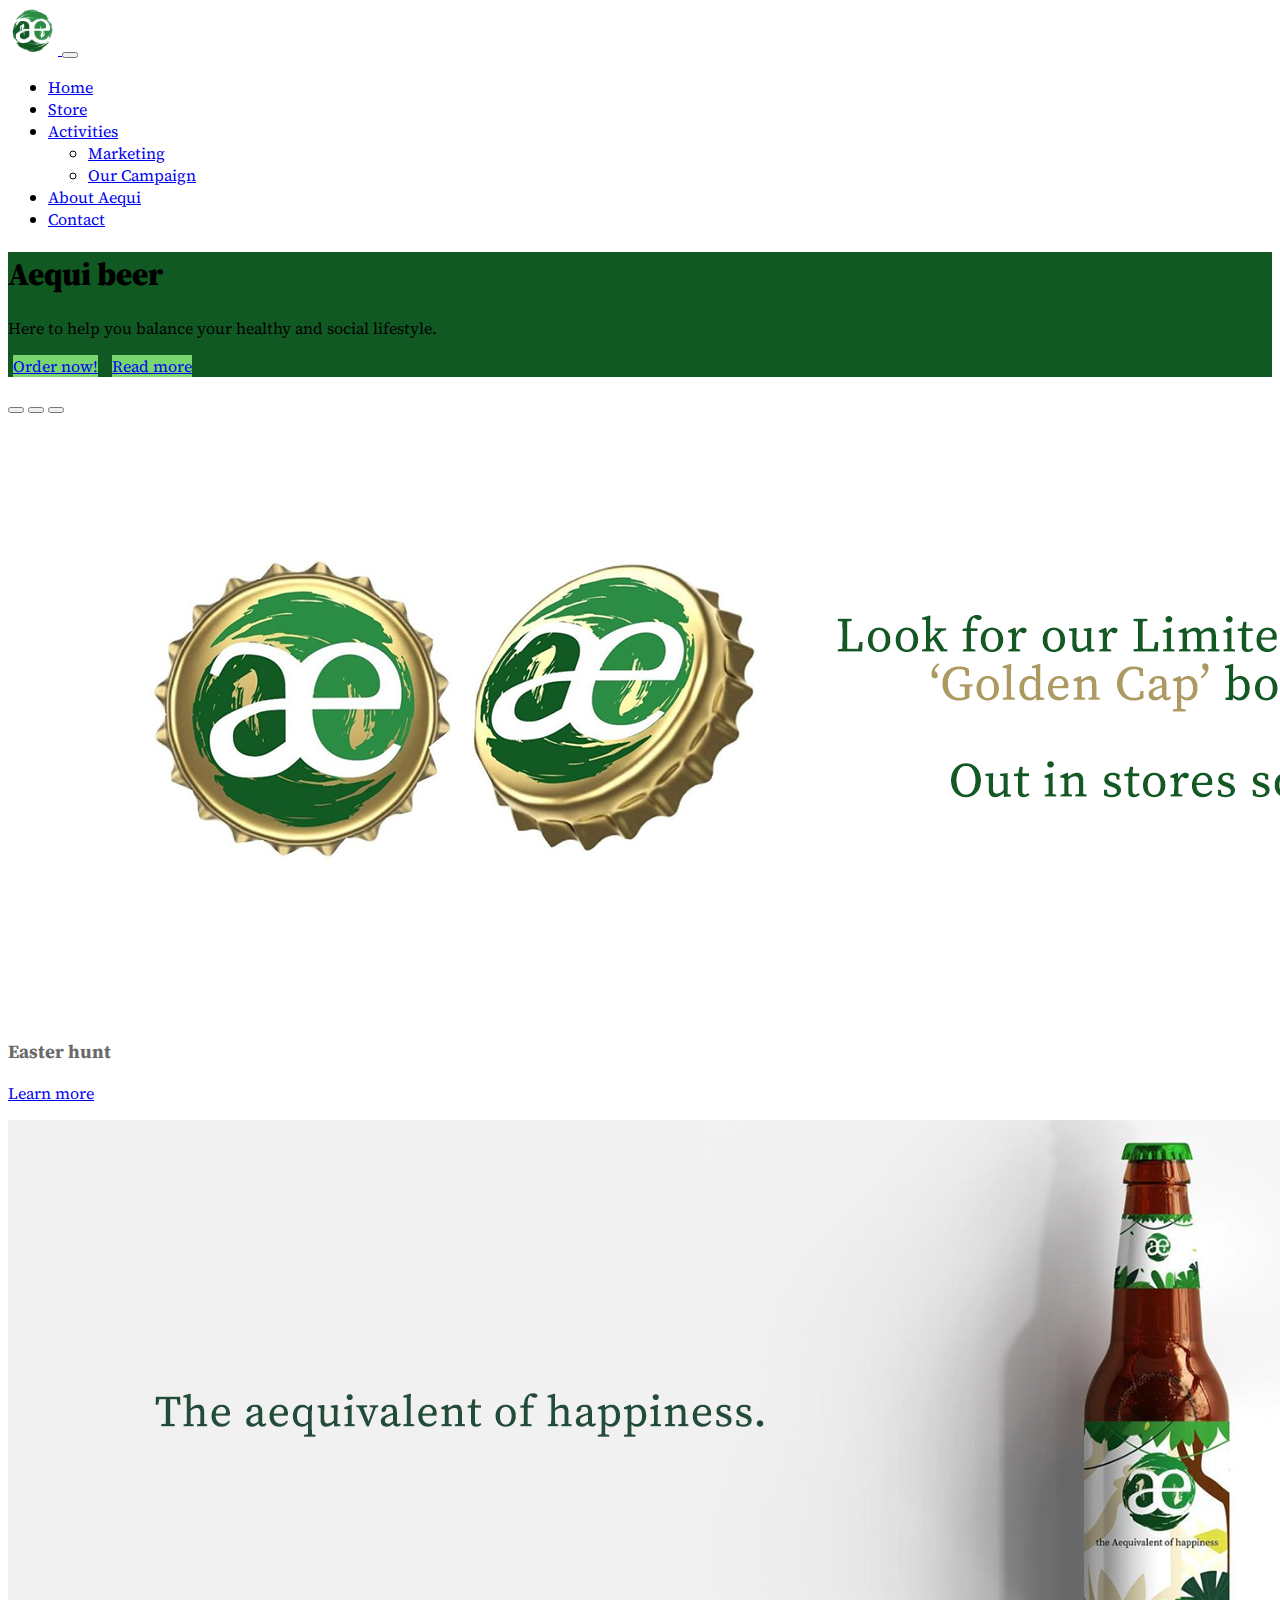
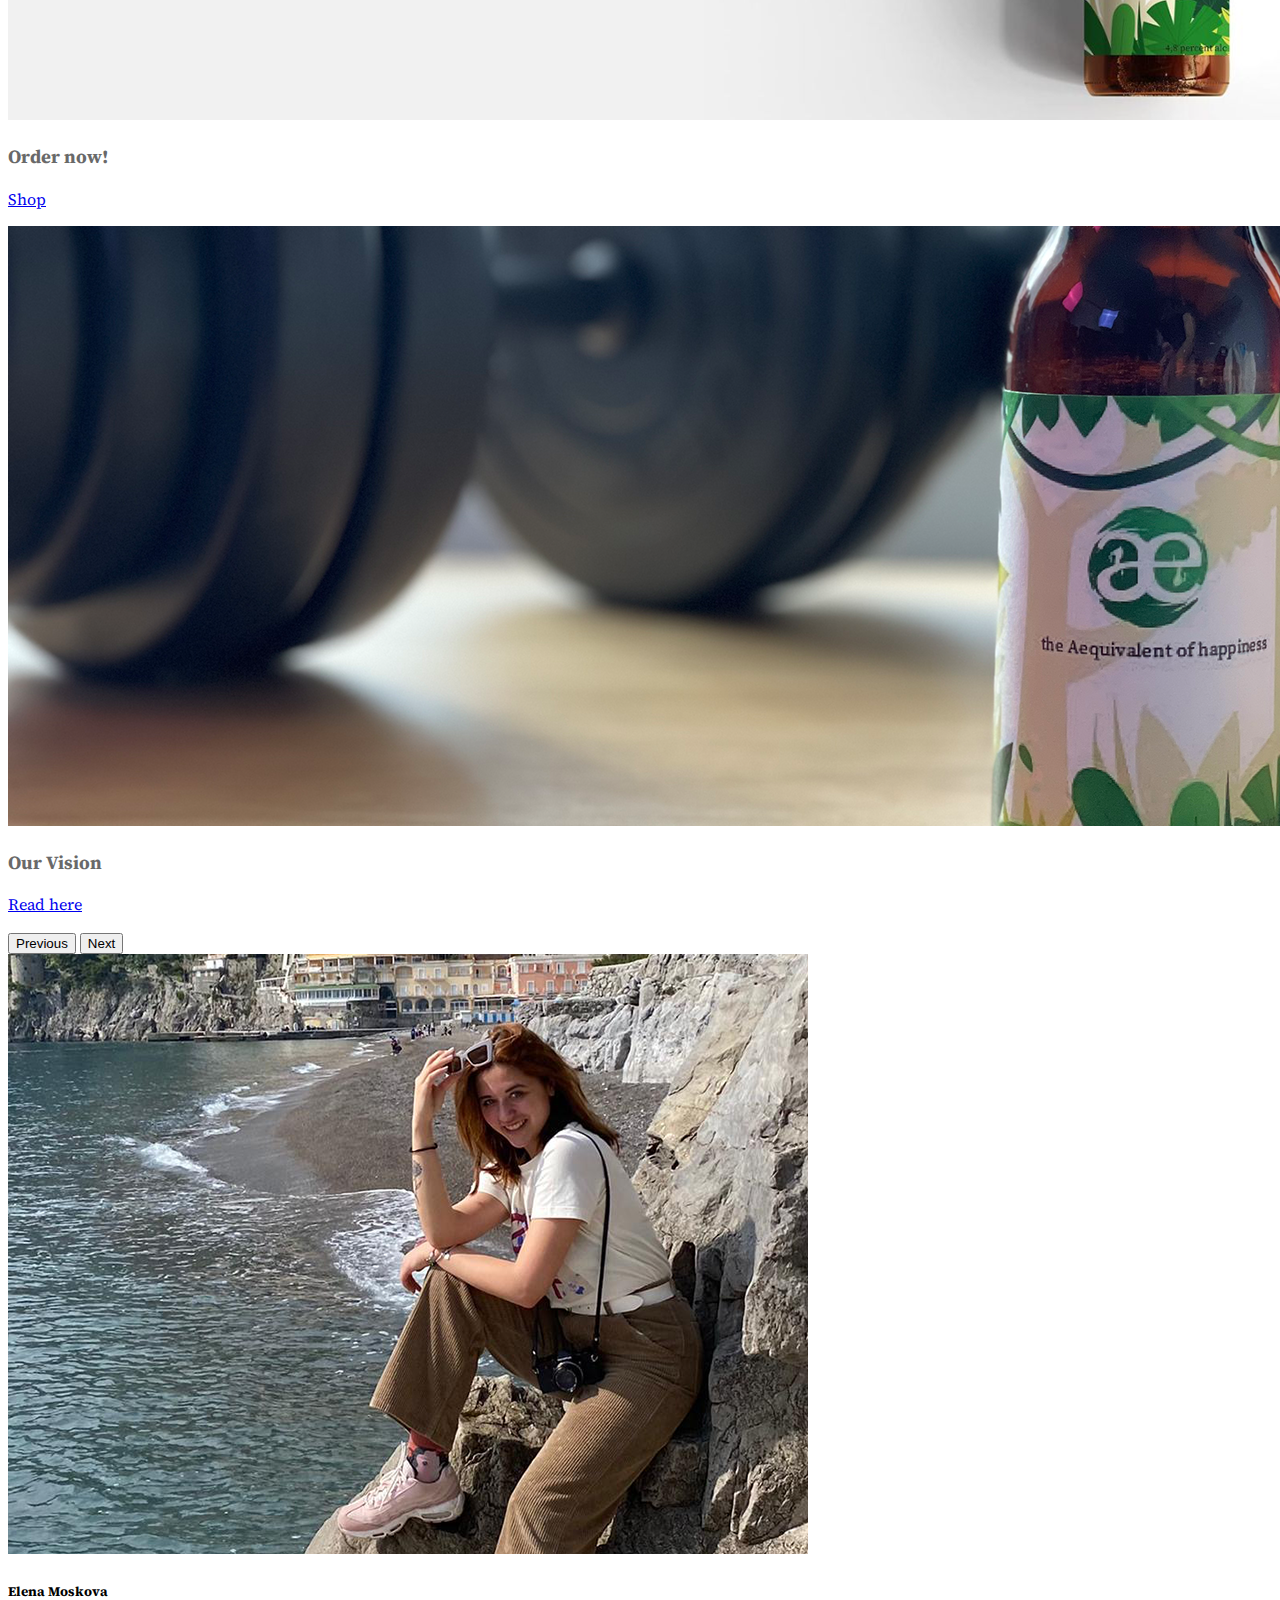
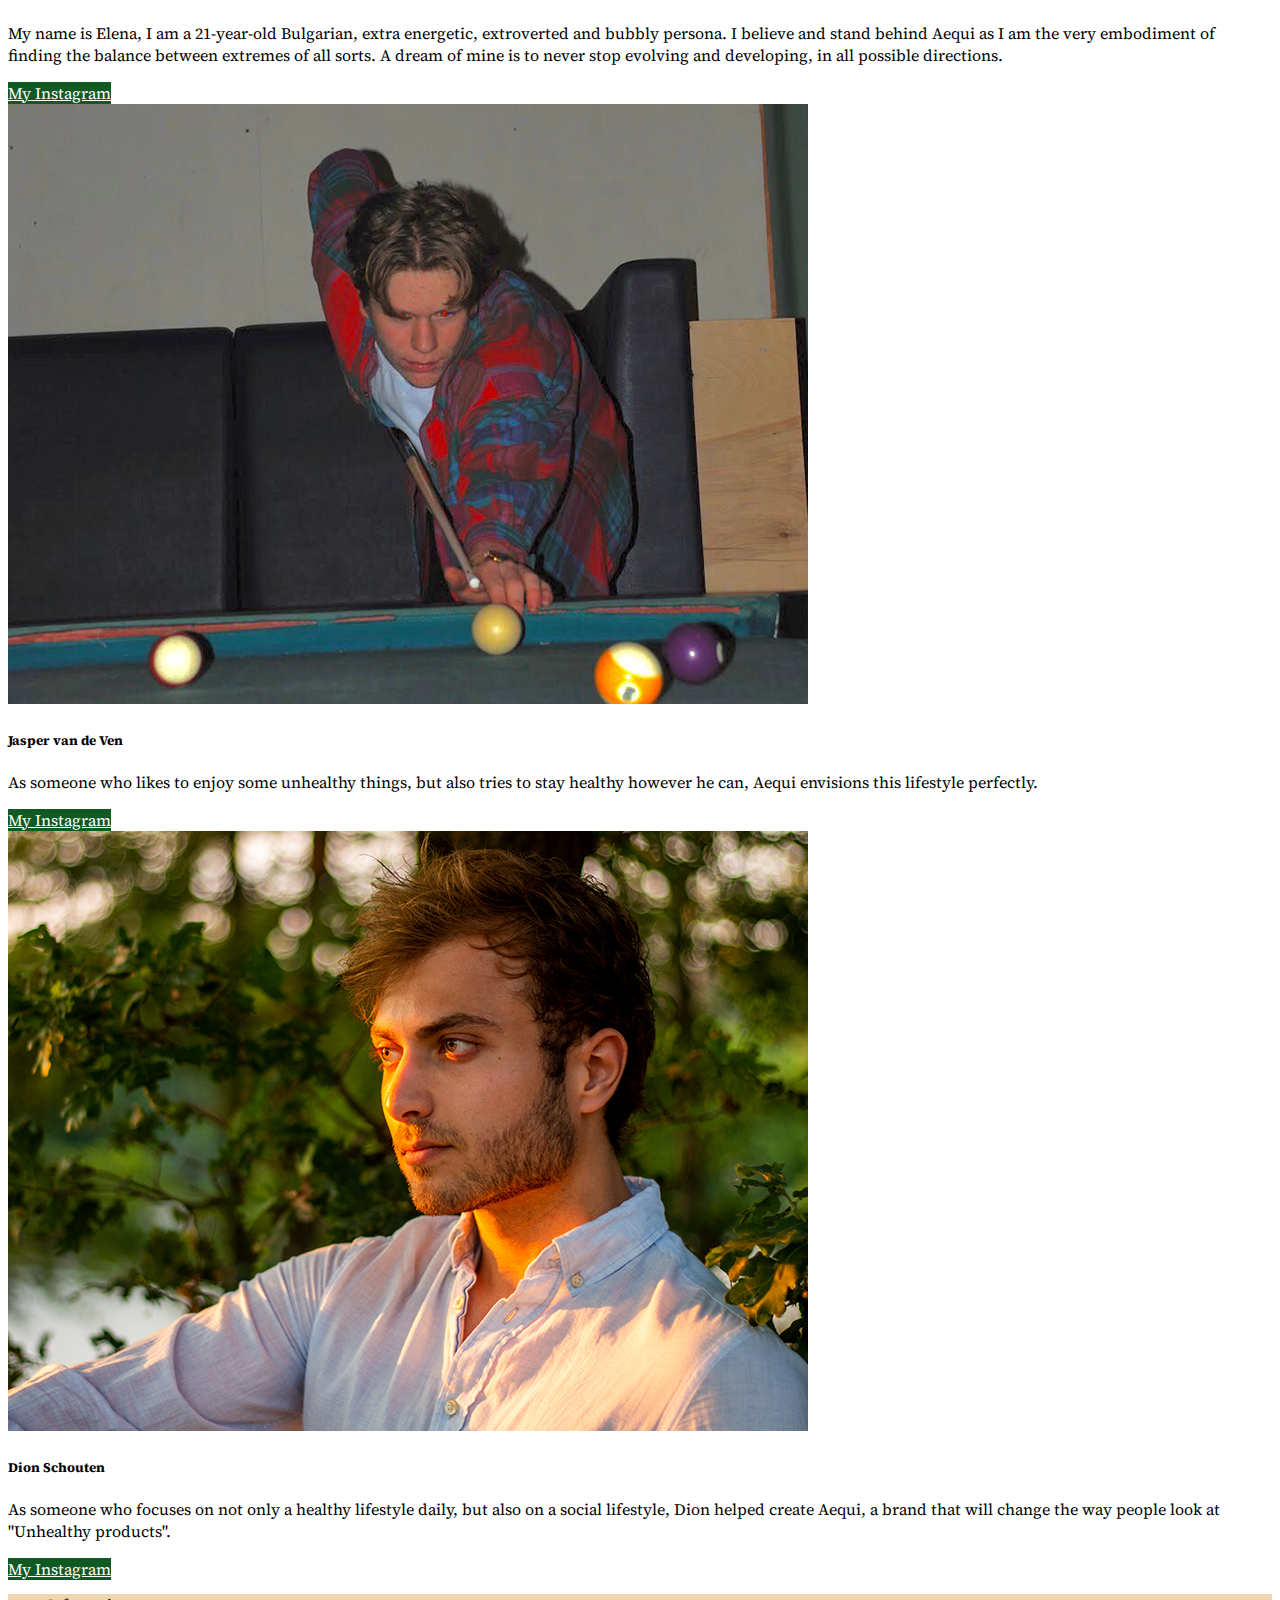
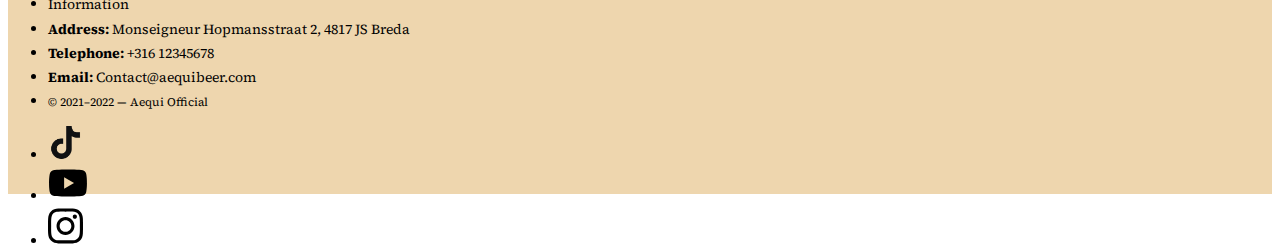
==== commit d483fff0: "testing h5 error" ====
--- a/index.html
+++ b/index.html
@@ -192,7 +192,7 @@
       <div class="container d-flex justify-content-between align-items-center">
 		 <ul class="list-unstyled">
 			 <li>
-			 <h5 class="information fw-bold">Information</h5>
+			 <p class="information fw-bold">Information</p>
 			</li>
                 <li class="info1"><i class="fas fa-map-marker-alt fa-2x"></i>
                     <p><strong>Address:</strong> Monseigneur Hopmansstraat 2, 4817 JS Breda</p>
